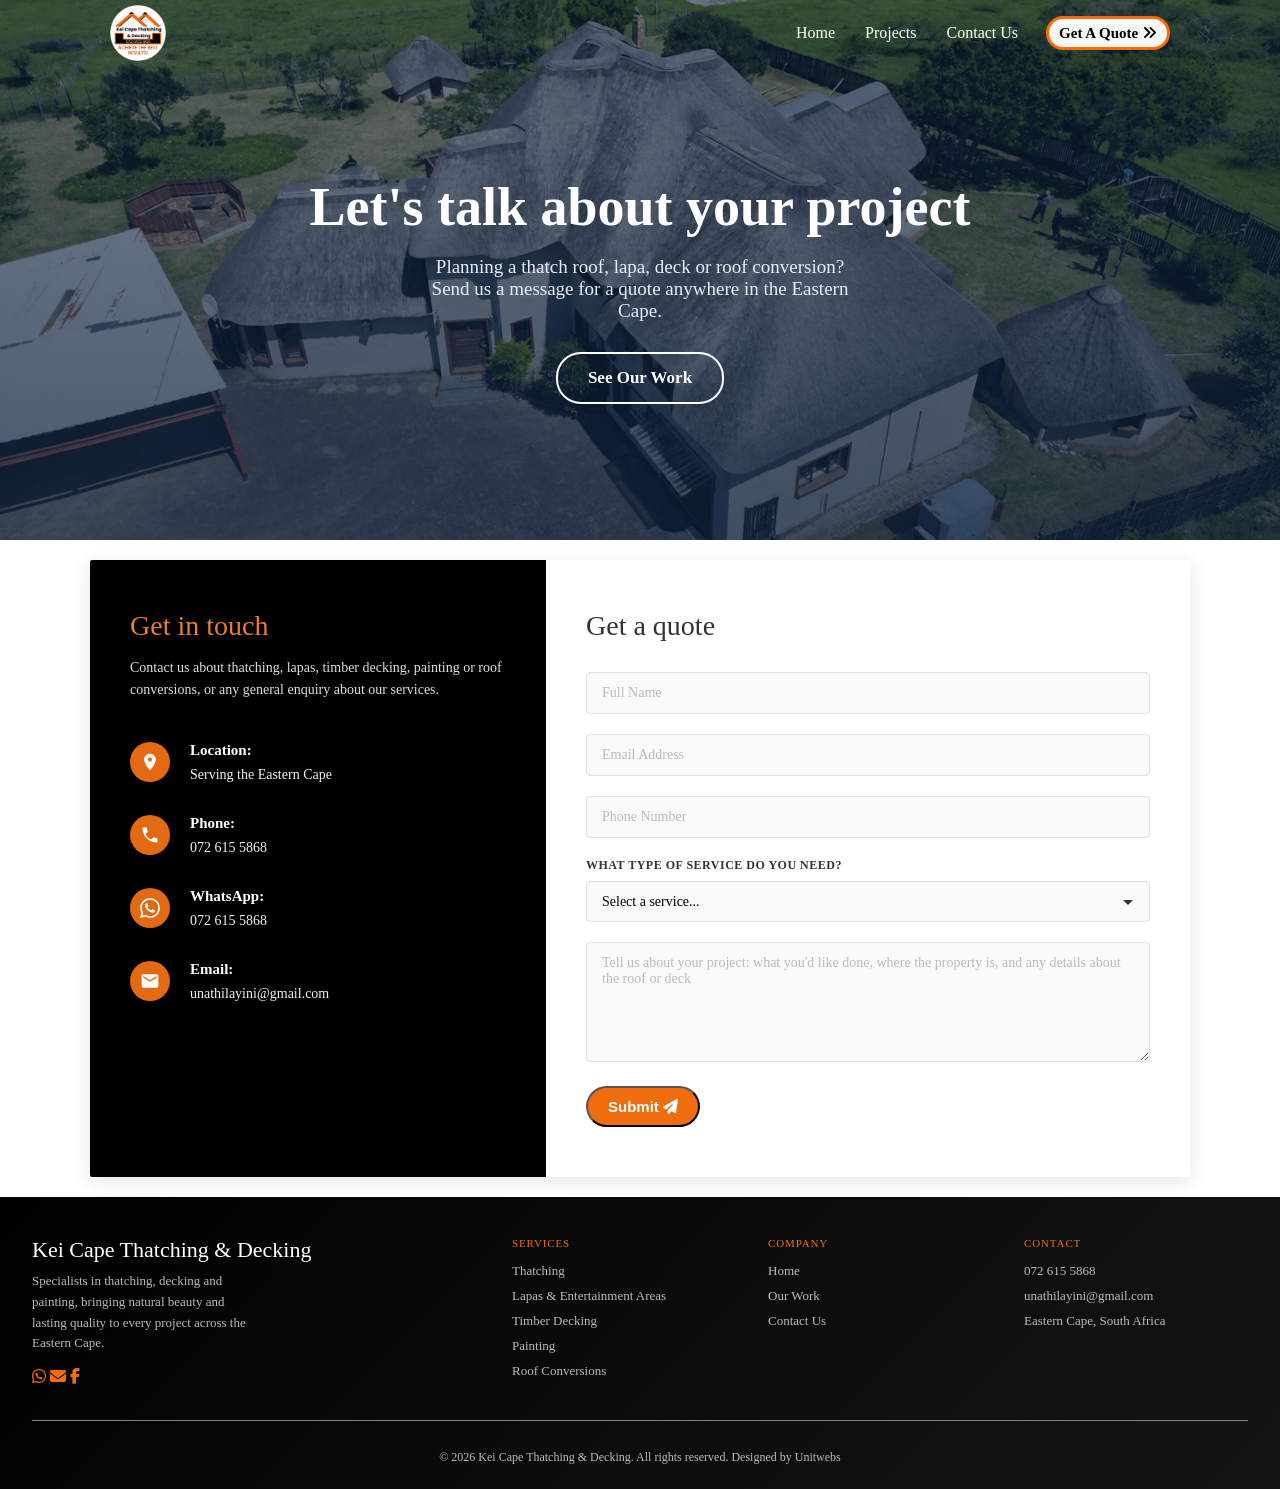
==== contact.html @ d838d8d5 "kaijin" ====
<!DOCTYPE html>

<html lang="en">
<head>
<meta charset="UTF-8">
<meta name="viewport" content="width=device-width, initial-scale=1">
<title>Contact Kei Cape Thatching & Decking   | Thatching, Decking & Roof Conversions in the Eastern Cape | Get a Quote in the Eastern Cape</title>
<link rel="stylesheet" href="styles.css">
<link rel="preconnect" href="https://fonts.googleapis.com">
<link href="https://fonts.googleapis.com/css2?family=Barlow:wght@400;600&family=Barlow+Condensed:wght@600;700&display=swap" rel="stylesheet">
<link rel="stylesheet" href="https://cdnjs.cloudflare.com/ajax/libs/font-awesome/6.5.1/css/all.min.css">

<style>

/* ===== BUTTONS ===== */
/* ===== BUTTONS ===== */
.btn{
    display:inline-block; 
    padding:14px 30px;
    border-radius:25px;
    font-weight:600;
    font-size:17px;
    line-height:1.2;
    white-space:nowrap;
    border:2px solid transparent;
    background:#ff6a00;
    color:#fff;
    transition:transform .2s,background .2s,color .2s
}
.btn:hover{transform:translateY(-2px);background:#021a29}
.btn-light{border-color:#fff;background:transparent}
.btn-light:hover{background:#fff;color:#0B1F3A}
.btn-sm{
    background-color: #f7f7f7;
    padding:5px 10px;
    font-size:15px;
    color:black;
    border: 3px solid #ff6a00;
    border-radius: 17px;
}
.btn-sm:hover{
  background-color: #000000;
  color:#ff6a00;
}
/* ===== BUTTONS ===== */
/* ===== BUTTONS ===== */


/* ===== NAV (fixed, transparent at top, solid after scroll) ===== */
.nav{position:fixed;top:0;left:0;right:0;z-index:50;background:transparent;transition:background .3s,box-shadow .3s}
.nav.scrolled,.nav.menu-open{background:#ff6a00;}
.nav.scrolled{box-shadow:0 3px 14px rgba(0,0,0,.28)}

.nav-inner{max-width:1100px;margin:0 auto;height:65px;padding:0 14px 0 20px;display:flex;align-items:center;gap:10px}
.nav-logo{display:flex;align-items:center;gap:8px;margin-right:auto;font:700 22px/1 'Barlow Condensed',Arial,sans-serif;letter-spacing:.5px;color:#fff}
.nav-logo img{height:3.5rem;width:auto}
.nav-logo b{color:#36b4f4}

/* Burger sits on the right (after the Shop button) */
.nav-burger{display:flex;flex-direction:column;justify-content:center;gap:5px;width:44px;height:44px;padding:10px;background:none;border:0;cursor:pointer}
.nav-burger span{height:3px;background:#ffffff;border-radius:2px;transition:transform .3s,opacity .25s}
.nav-burger.open span:nth-child(1){transform:translateY(8px) rotate(45deg)}
.nav-burger.open span:nth-child(2){opacity:0}
.nav-burger.open span:nth-child(3){transform:translateY(-8px) rotate(-45deg)}

/* Mobile dropdown menu (unchanged behaviour) */
.nav-menu{position:absolute;top:64px;left:0;right:0;display:flex;flex-direction:column;padding:0 20px;background:#101317;max-height:0;overflow:hidden;visibility:hidden;transition:max-height .35s,padding .35s,visibility 0s linear .35s}
.nav-menu.open{max-height:320px;padding:6px 20px 16px;visibility:visible;transition:max-height .35s,padding .35s,visibility 0s}
.nav-menu a{padding:14px 0;color:#fff;border-bottom:1px solid rgba(255, 119, 0, 0.064);transition:color .2s,padding-left .2s}
.nav-menu a:last-child{border-bottom:0}
.nav-menu a:hover{color:#36b4f4;padding-left:6px}

@media(min-width:960px){
  .nav-inner{gap:28px;padding:0 20px}
  .nav-burger{display:none}
  .nav-logo{font-size:32px;gap:10px}
  .nav-logo img{height:3.5rem; width:auto;}
  .nav-menu{position:static;flex-direction:row;gap:30px;max-height:none;overflow:visible;visibility:visible;padding:0;background:none}
  .nav-menu a{padding:0;border:0}
  .nav-menu a:hover{padding-left:0}
  /* order: logo | menu | Shop */
  .nav-logo{margin-right:0}
  .nav-menu{margin-left:auto}
}

/* ===== HERO ===== */
.hero{position:relative;min-height:60svh;
    display:flex;align-items:center;
    padding:100px 20px 60px;
    color:#fff;
  background:linear-gradient(rgba(11,31,58,.55),rgba(11,31,58,.75)),url('keibg.webp') center/cover no-repeat #99a6b8ab
}
.hero-inner{max-width:1100px;margin:0 auto;width:100%;text-align:center}
.hero h1{margin:0 auto;font-size:clamp(2px,8vw,54px);color:#fff;text-wrap:balance}
.hero p{max-width:46ch;margin:18px auto 30px;font-size:19px;color:#e6edf5}
.hero-btns{display:flex;flex-wrap:wrap;justify-content:center;gap:14px}
</style>
</head>

<body id="top">

<header class="nav" id="nav">
  <div class="nav-inner">
    <a href="#top" class="nav-logo" aria-label="WorkMark home">
      <img src="keilogo.webp" alt="" width="36" height="36">
      <span></span>
    </a>

    <nav class="nav-menu" id="navMenu" aria-label="Main">
      <a href="index.html">Home</a>
      <a href="projects.html">Projects</a>
      <a href="contact.html">Contact Us</a>
    </nav>

    <a href="contact.html" class="btn btn-sm nav-cta">Get A Quote <i class="fa-solid fa-angles-right"></i></a>

    <button class="nav-burger" id="navBurger" aria-label="Open menu" aria-expanded="false" aria-controls="navMenu">
      <span></span><span></span><span></span>
    </button>
  </div>
</header>

<section class="hero">
    <div class="hero-inner">
      <h1>Let's talk about your project</h1>
      <p>Planning a thatch roof, lapa, deck or roof conversion? Send us a message for a quote anywhere in the Eastern Cape.</p>
      <div class="hero-btns">
         
          <a href="projects.html" class="btn btn-light">See Our Work</a>
      </div>
    </div>
  </section>
































































<style>
        
    .whole{
       background: #ffffff;
    }
               .contact {
                  
                   display: flex;
                   justify-content: center;
                   align-items: center;
                   min-height: 60vh;
                   padding: 20px;
               }
       
               .contact-container {
                   display: flex;
                   max-width: 1100px;
                   width: 100%;
                   background: white;
                   border-radius: 2px;
                   overflow: hidden;
                   box-shadow: 0 4px 20px rgba(0, 0, 0, 0.1);
               }
       
               .contact-info {
                   background:rgb(0, 0, 0);
                   color: white;
                   padding: 50px 40px;
                   flex: 1;
                   min-width: 280px;
               }
       
               .contact-info h2 {
                   color: #e97e32;
                   font-size: 28px;
                   margin-bottom: 15px;
                   font-weight: 500;
               }
       
               .contact-info p {
                   color: rgb(235, 235, 235);
                   font-size: 14px;
                   line-height: 1.6;
                   margin-bottom: 40px;
                   opacity: 0.95;
               }
       
               .info-item {
                   display: flex;
                   align-items: flex-start;
                   margin-bottom: 30px;
               }
       
               .info-icon {
                   width: 40px;
                   height: 40px;
                   background: #e36a13;
                   border-radius: 50%;
                   display: flex;
                   align-items: center;
                   justify-content: center;
                   margin-right: 20px;
                   flex-shrink: 0;
               }
       
               .info-icon svg {
                   width: 20px;
                   height: 20px;
                   fill: white;
               }
       
               .info-content {
                   flex: 1;
               }
       
               .info-label {
                   font-weight: 600;
                   margin-bottom: 5px;
                   font-size: 15px;
               }
       
               .info-text {
                   font-size: 14px;
                   opacity: 0.95;
                   line-height: 1.5;
               }
       
               .contact-form {
                   padding: 50px 40px;
                   flex: 1.5;
               }
       
               .contact-form h2 {
                   font-size: 28px;
                   margin-bottom: 30px;
                   color: #333;
                   font-weight: 500;
               }
       
               .form-row {
                   display: flex;
                   gap: 20px;
                   margin-bottom: 20px;
               }
       
               .form-group {
                   flex: 1;
                   margin-bottom: 20px;
               }
       
               .form-group label {
                   display: block;
                   font-size: 12px;
                   font-weight: 600;
                   color: #333;
                   margin-bottom: 8px;
                   text-transform: uppercase;
                   letter-spacing: 0.5px;
               }
       
               .form-group input,
               .form-group textarea,
               .form-group select {
                   width: 100%;
                   padding: 12px 15px;
                   border: 1px solid #e0e0e0;
                   border-radius: 4px;
                   font-size: 14px;
                   font-family: inherit;
                   transition: border-color 0.3s;
                   background: #fafafa;
               }
       
               .form-group select {
                   cursor: pointer;
                   appearance: none;
                   background-image: url("data:image/svg+xml,%3Csvg xmlns='http://www.w3.org/2000/svg' width='12' height='12' viewBox='0 0 12 12'%3E%3Cpath fill='%23333' d='M6 9L1 4h10z'/%3E%3C/svg%3E");
                   background-repeat: no-repeat;
                   background-position: right 15px center;
                   padding-right: 40px;
               }
       
               .form-group input:focus,
               .form-group textarea:focus,
               .form-group select:focus {
                   outline: none;
                   border-color: #5ecea1;
                   background: white;
               }
       
               .form-group input::placeholder,
               .form-group textarea::placeholder {
                   color: #bbb;
               }
       
               .form-group textarea {
                   resize: vertical;
                   min-height: 120px;
               }
       
               .submit-btn {
                   background:#ef6c0f;
                   color: rgb(255, 255, 255);
                
                   padding: 10px 20px;
                   font-size: 15px;
                   border-radius: 25px;
                   cursor: pointer;
                   transition: transform 0.2s, box-shadow 0.2s;
                   font-weight: 700;
               }
       
               .submit-btn:hover {
                   transform: translateY(-2px);
                   box-shadow: 0 4px 12px rgba(94, 206, 161, 0.4);
               }
       
               .submit-btn:active {
                   transform: translateY(0);
               }
       
               @media (max-width: 768px) {
                   .contact-container {
                       flex-direction: column;
                   }
       
                   .contact-info,
                   .contact-form {
                       padding: 30px 25px; 
                   }
       
                   .form-row {
                       flex-direction: column;
                       gap: 0;
                   }
       
                   .contact-info h2,
                   .contact-form h2 {
                       font-size: 24px;
                   }
               }
           </style>
   
           
   <section class="whole">


    <div class="contact">
        <div class="contact-container">
            
            <!-- CONTACT INFO PANEL -->
            <div class="contact-info">
                <h2>Get in touch</h2>
                <p>Contact us about thatching, lapas, timber decking, painting or roof conversions, or any general enquiry about our services.</p>
    
                <div class="info-item">
                    <div class="info-icon">
                        <svg viewBox="0 0 24 24">
                            <path d="M12 2C8.13 2 5 5.13 5 9c0 5.25 7 13 7 13s7-7.75 7-13c0-3.87-3.13-7-7-7zm0 9.5c-1.38 0-2.5-1.12-2.5-2.5s1.12-2.5 2.5-2.5 2.5 1.12 2.5 2.5-1.12 2.5-2.5 2.5z"/>
                        </svg>
                    </div>
                    <div class="info-content">
                        <div class="info-label">Location:</div>
                        <div class="info-text">Serving the Eastern Cape</div>
                    </div>
                </div>
    
                <div class="info-item">
                    <div class="info-icon">
                        <svg viewBox="0 0 24 24">
                            <path d="M6.62 10.79c1.44 2.83 3.76 5.14 6.59 6.59l2.2-2.2c.27-.27.67-.36 1.02-.24 1.12.37 2.33.57 3.57.57.55 0 1 .45 1 1V20c0 .55-.45 1-1 1-9.39 0-17-7.61-17-17 0-.55.45-1 1-1h3.5c.55 0 1 .45 1 1 0 1.25.2 2.45.57 3.57.11.35.03.74-.25 1.02l-2.2 2.2z"/>
                        </svg>
                    </div>
                    <div class="info-content">
                        <div class="info-label">Phone:</div>
                        <div class="info-text">072 615 5868</div>
                    </div>
                </div>
    
                <div class="info-item">
                    <div class="info-icon">
                        <svg viewBox="0 0 24 24">
                            <path d="M17.472 14.382c-.297-.149-1.758-.867-2.03-.967-.273-.099-.471-.148-.67.15-.197.297-.767.966-.94 1.164-.173.199-.347.223-.644.075-.297-.15-1.255-.463-2.39-1.475-.883-.788-1.48-1.761-1.653-2.059-.173-.297-.018-.458.13-.606.134-.133.298-.347.446-.52.149-.174.198-.298.298-.497.099-.198.05-.371-.025-.52-.075-.149-.669-1.612-.916-2.207-.242-.579-.487-.5-.669-.51-.173-.008-.371-.01-.57-.01-.198 0-.52.074-.792.372-.272.297-1.04 1.016-1.04 2.479 0 1.462 1.065 2.875 1.213 3.074.149.198 2.096 3.2 5.077 4.487.709.306 1.262.489 1.694.625.712.227 1.36.195 1.871.118.571-.085 1.758-.719 2.006-1.413.248-.694.248-1.289.173-1.413-.074-.124-.272-.198-.57-.347m-5.421 7.403h-.004a9.87 9.87 0 01-5.031-1.378l-.361-.214-3.741.982.998-3.648-.235-.374a9.86 9.86 0 01-1.51-5.26c.001-5.45 4.436-9.884 9.888-9.884 2.64 0 5.122 1.03 6.988 2.898a9.825 9.825 0 012.893 6.994c-.003 5.45-4.437 9.884-9.885 9.884m8.413-18.297A11.815 11.815 0 0012.05 0C5.495 0 .16 5.335.157 11.892c0 2.096.547 4.142 1.588 5.945L.057 24l6.305-1.654a11.882 11.882 0 005.683 1.448h.005c6.554 0 11.89-5.335 11.893-11.893a11.821 11.821 0 00-3.48-8.413Z"/>
                        </svg>
                    </div>
                    <div class="info-content">
                        <div class="info-label">WhatsApp:</div>
                        <div class="info-text">072 615 5868</div>
                    </div>         
                </div>
    
                <div class="info-item">
                    <div class="info-icon">
                        <svg viewBox="0 0 24 24">
                            <path d="M20 4H4c-1.1 0-1.99.9-1.99 2L2 18c0 1.1.9 2 2 2h16c1.1 0 2-.9 2-2V6c0-1.1-.9-2-2-2zm0 4l-8 5-8-5V6l8 5 8-5v2z"/>
                        </svg>
                    </div>
                    <div class="info-content">
                        <div class="info-label">Email:</div>
                        <div class="info-text">unathilayini@gmail.com</div>
                    </div>
                </div>
    
            </div>
    
     <!-- CONTACT FORM -->
<div class="contact-form">
    <h2>Get a quote</h2>
    <form action="https://formsubmit.co/unathilayini@gmail.com" method="POST">

        <div class="form-group">
            <input type="text" id="fullname" name="Full Name" placeholder="Full Name" required>
        </div>

        <div class="form-group">
            <input type="email" id="email" name="Email Address" placeholder="Email Address" required>
        </div>

        <div class="form-group">
            <input type="tel" id="phone" name="Phone Number" placeholder="Phone Number" required>
        </div>

        <div class="form-group">
            <label for="service">What type of service do you need?</label>
            <select id="service" name="Service Needed" required>
                <option value="">Select a service...</option>
                <option value="thatching">Thatching (New Roof, Re-thatching, Maintenance)</option>
                <option value="lapas">Lapas &amp; Entertainment Areas</option>
                <option value="decking">Timber Decking</option>
                <option value="painting">Painting</option>
                <option value="roof-conversions">Roof Conversions</option>
                <option value="other">Other / Custom Project</option>
            </select>
        </div>

        <div class="form-group">
            <textarea id="message" name="Message" placeholder="Tell us about your project: what you'd like done, where the property is, and any details about the roof or deck"></textarea>
        </div>

        <input type="hidden" name="_subject" value="New Quote Request - Kei Cape Thatching &amp; Decking">
        <input type="hidden" name="_template" value="table">
        <input type="hidden" name="_captcha" value="false">
        <input type="hidden" name="_next" value="THANK-YOU-PAGE-URL">

        <button type="submit" class="submit-btn">
            Submit <i class="fa-solid fa-paper-plane"></i>
        </button>
    </form>
</div>
    
        </div>
    </div>

</section>



































<footer class="footer">

    <!-- Top: Brand + Nav Columns -->
    <div class="footer__top">
  
      <!-- Brand -->
      <div class="footer__brand">
        <h2>Kei Cape Thatching &amp; Decking</h2>
        <p>Specialists in thatching, decking and painting, bringing natural beauty and lasting quality to every project across the Eastern Cape.</p>
        <div class="footer__social">
          <div class="socials">
            <a href="https://wa.me/27726155868" class="social-link" aria-label="WhatsApp" target="_blank" rel="noopener">
              <i class="fa-brands fa-whatsapp" style="color: #f86d09;"></i>
            </a>
            <a href="mailto:unathilayini@gmail.com" class="social-link" aria-label="Email">
              <i class="fa-solid fa-envelope" style="color: #f86d09;"></i>
            </a>
            <a href="FACEBOOK-PAGE-URL" class="social-link" aria-label="Facebook" target="_blank" rel="noopener">
              <i class="fa-brands fa-facebook-f" style="color: #f86d09;"></i>
            </a>
          </div>
  
        </div>
      </div>
  
      <!-- Services -->
      <div class="footer__col">
        <h4>Services</h4>
        <a href="#">Thatching</a>
        <a href="#">Lapas &amp; Entertainment Areas</a>
        <a href="#">Timber Decking</a>
        <a href="#">Painting</a>
        <a href="#">Roof Conversions</a>
      </div>
  
      <!-- Company -->
      <div class="footer__col">
        <h4>Company</h4>
        <a href="index.html">Home</a>
        <a href="projects.html">Our Work</a>
        <a href="contact.html">Contact Us</a>
      </div>
  
      <!-- Contact -->
      <div class="footer__col">
        <h4>Contact</h4>
        <a href="tel:0726155868">072 615 5868</a>
        <a href="mailto:unathilayini@gmail.com">unathilayini@gmail.com</a>
        <a href="#">Eastern Cape, South Africa</a>
      </div>
  
    </div>
    <!-- /footer__top -->
  
    <!-- Bottom Bar -->
    <div class="footer__bottom">
      <div class="footer__bottom-links">
      </div>
      <span class="footer__copyright">&copy; 2026 Kei Cape Thatching &amp; Decking. All rights reserved. Designed by Unitwebs</span>
    </div>
    <!-- /footer__bottom -->
  
  </footer>
  

















<script src="scripts.js"></script>
</body>

</html>
---- styles.css ----
*{
    box-sizing:border-box;margin:0;padding:0
}
html{
    scroll-behavior:smooth;
    scroll-padding-top:70px
}
body{
  margin:0 auto;
}
img{display:block;max-width:100%}
a{
    text-decoration: none;
}







.rare {
    font-family: Arial, sans-serif;
    color: #333333;
    background-color: #f4f4f4;
    line-height: 1.6;
    margin: 0px auto;
    padding: 5px 0; /* top/bottom only, no side padding */
    width: 100%;
}

.rare .services-section {
    width: 100%;
    max-width: none;
    margin: 0px auto;
    background: #ffffff;
    padding: 40px 20px;
    border-radius: 0;
    box-shadow: 0 2px 8px rgba(0, 0, 0, 0.05);
}

.rare .services-header {
    text-align: left;
    margin: 0 0 45px;
    border-bottom: 2px solid #eaeaea;
    padding-bottom: 20px;
}

.rare .services-header h2 {
    font-size: 1.60rem;
    color: #1a1a1a;
    margin: 0 0 12px;
    font-weight: 700;
}

.rare .services-header p {
    font-size: 1rem;
    color: #666666;
    max-width: 700px;
    margin: 0;
}

/* MOBILE: single column list */
.rare .services-list {
    display: grid;
    grid-template-columns: 1fr;
    gap: 30px;
}

.rare .service-item {
    display: flex;
    align-items: flex-start;
    gap: 15px;
    padding-bottom: 30px;
    border-bottom: 1px solid #eaeaea;
}

.rare .service-item:last-child {
    border-bottom: none;
    padding-bottom: 0;
}

.rare .service-icon {
    flex-shrink: 0;
    width: 44px;
    height: 44px;
    background-color: #ff6a00;
    display: flex;
    align-items: center;
    justify-content: center;
    font-size: 1.05rem;
    font-weight: bold;
    color: #ffffff;
    border-radius: 2px;
    transition: background-color 0.3s ease, transform 0.3s ease;
}

.rare .service-item:hover .service-icon {
    background-color: #1a1a1a;
    transform: translateY(-3px);
}

.rare .service-content {
    flex-grow: 1;
}

.rare .service-content h3 {
    font-size: 1.1rem;
    color: #1a1a1a;
    margin: 0 0 10px;
    font-weight: 700;
}

.rare .service-content p {
    font-size: 0.95rem;
    color: #555555;
    margin: 0;
}

/* ANIMATION (only active when JS is running) */
.rare.js .service-item {
    opacity: 0;
    transform: translateY(30px);
    transition: opacity 0.7s ease, transform 0.7s ease;
    transition-delay: var(--delay, 0s);
}

.rare.js .service-item.visible {
    opacity: 1;
    transform: translateY(0);
}

.rare.js .service-item .service-icon {
    transform: scale(0.6);
    transition: transform 0.6s cubic-bezier(0.34, 1.56, 0.64, 1) calc(var(--delay, 0s) + 0.15s),
                background-color 0.3s ease;
}

.rare.js .service-item.visible .service-icon {
    transform: scale(1);
}

.rare.js .service-item.visible:hover .service-icon {
    transform: translateY(-3px);
    transition-delay: 0s;
}

/* TABLET: 2 columns */
@media (min-width: 700px) {
    .rare .services-section {
        padding: 50px 30px;
    }

    .rare .services-header h2 {
        font-size: 2rem;
    }

    .rare .services-list {
        grid-template-columns: repeat(2, 1fr);
        gap: 40px 30px;
    }

    .rare .service-item,
    .rare .service-item:last-child {
        border-bottom: none;
        padding-bottom: 0;
    }
}

/* DESKTOP: all 4 in one horizontal row */
@media (min-width: 1024px) {
    .rare .services-section {
        padding: 60px 40px;
    }

    .rare .services-list {
        grid-template-columns: repeat(4, 1fr);
        gap: 30px;
    }

    .rare .service-item {
        flex-direction: column;
        gap: 18px;
        padding: 25px 20px;
        border: 1px solid #eaeaea;
        border-radius: 4px;
        transition: box-shadow 0.3s ease, border-color 0.3s ease;
    }

    .rare .service-item:last-child {
        border: 1px solid #eaeaea;
        padding: 25px 20px;
    }

    .rare .service-item:hover {
        border-color: #cfcfcf;
        box-shadow: 0 6px 18px rgba(0, 0, 0, 0.08);
    }

    .rare .service-icon {
        width: 50px;
        height: 50px;
        font-size: 1.25rem;
    }
}

/* Respect reduced motion settings */
@media (prefers-reduced-motion: reduce) {
    .rare.js .service-item,
    .rare.js .service-item .service-icon {
        transition: none;
        opacity: 1;
        transform: none;
    }
}


























































































  /* ─── Footer Wrapper ─────────────────────────────────────── */
  .footer {
    background: linear-gradient(135deg, rgb(0, 0, 0) 0%, rgb(20, 22, 21));
    color: #cdd3e0;
    padding: 2.5rem 2rem 1.5rem;
  }

  /* ─── Top Section (Brand + Nav Columns) ─────────────────── */
  .footer__top {
    display: grid;
    grid-template-columns: 2fr 1fr 1fr 1fr;
    gap: 2rem;
    margin-bottom: 2rem;
  }

  /* Brand */
  .footer__brand h2 {
    color: #ffffff;
    font-size: 22px;
    font-weight: 500;
    margin-bottom: 8px;
  }

  .footer__brand p {
    color: #bababa;
    font-size: 13px;
    line-height: 1.6;
    max-width: 220px;
    margin-bottom: 14px;
  }

  /* Social Icons */
  .footer__social {
    
    display: flex;
    gap: 9px;
  }

  .footer__social-icon {
    width: 30px;
    height: 30px;
    border-radius: 50%;
    display: flex;
    align-items: center;
    justify-content: center;
    cursor: pointer;
    color:#f86d09; 
  }

  .footer__social-icon svg {
    width: 14px;
    height: 14px;
    fill: #f86d09; 
    color:#f86d09; 
  }

  .footer__social-icon--facebook  {
     background-color: #f86d09; 
     text-decoration: none;
     color: white;
    }

  .footer__social-icon--instagram { background-color: #c13584;
    text-decoration: none;
     color: white; }
  .footer__social-icon--whatsapp  { background-color: #108f0a;
  
    text-decoration: none;
     color: white; }

  /* Nav Columns */
  .footer__col h4 {
    color:  #f86d09;
    font-size: 11px;
    font-weight: 500;
    letter-spacing: 0.08em;
    text-transform: uppercase;
    margin-bottom: 14px;
  }

  .footer__col a {
    display: block;
    color: #bbbbbb;
    text-decoration: none;
    font-size: 13px;
    margin-bottom: 9px;
    transition: color 0.2s;
  }

  .footer__col a:hover {
    color: #ffffff;
  }

  /* ─── Bottom Bar ─────────────────────────────────────────── */
  .footer__bottom {
    border-top: 0.5px solid #838383;
    padding-top: 1.25rem;
    text-align: center;
  }

  .footer__bottom-links {
    margin-bottom: 6px;
  }

  .footer__bottom-links a {
    color: #5a6478;
    text-decoration: none;
    font-size: 12px;
    margin: 0 8px;
    transition: color 0.2s;
  }

  .footer__bottom-links a:hover {
    color: #8a95aa;
  }

  .footer__copyright {
    color: #bbbbbb;
    font-size: 12px;
  }

  /* ─── Responsive ─────────────────────────────────────────── */
  @media (max-width: 600px) {
    .footer__top {
      grid-template-columns: 1fr 1fr;
    }

    .footer__brand {
      grid-column: 1 / -1;
    }
  }
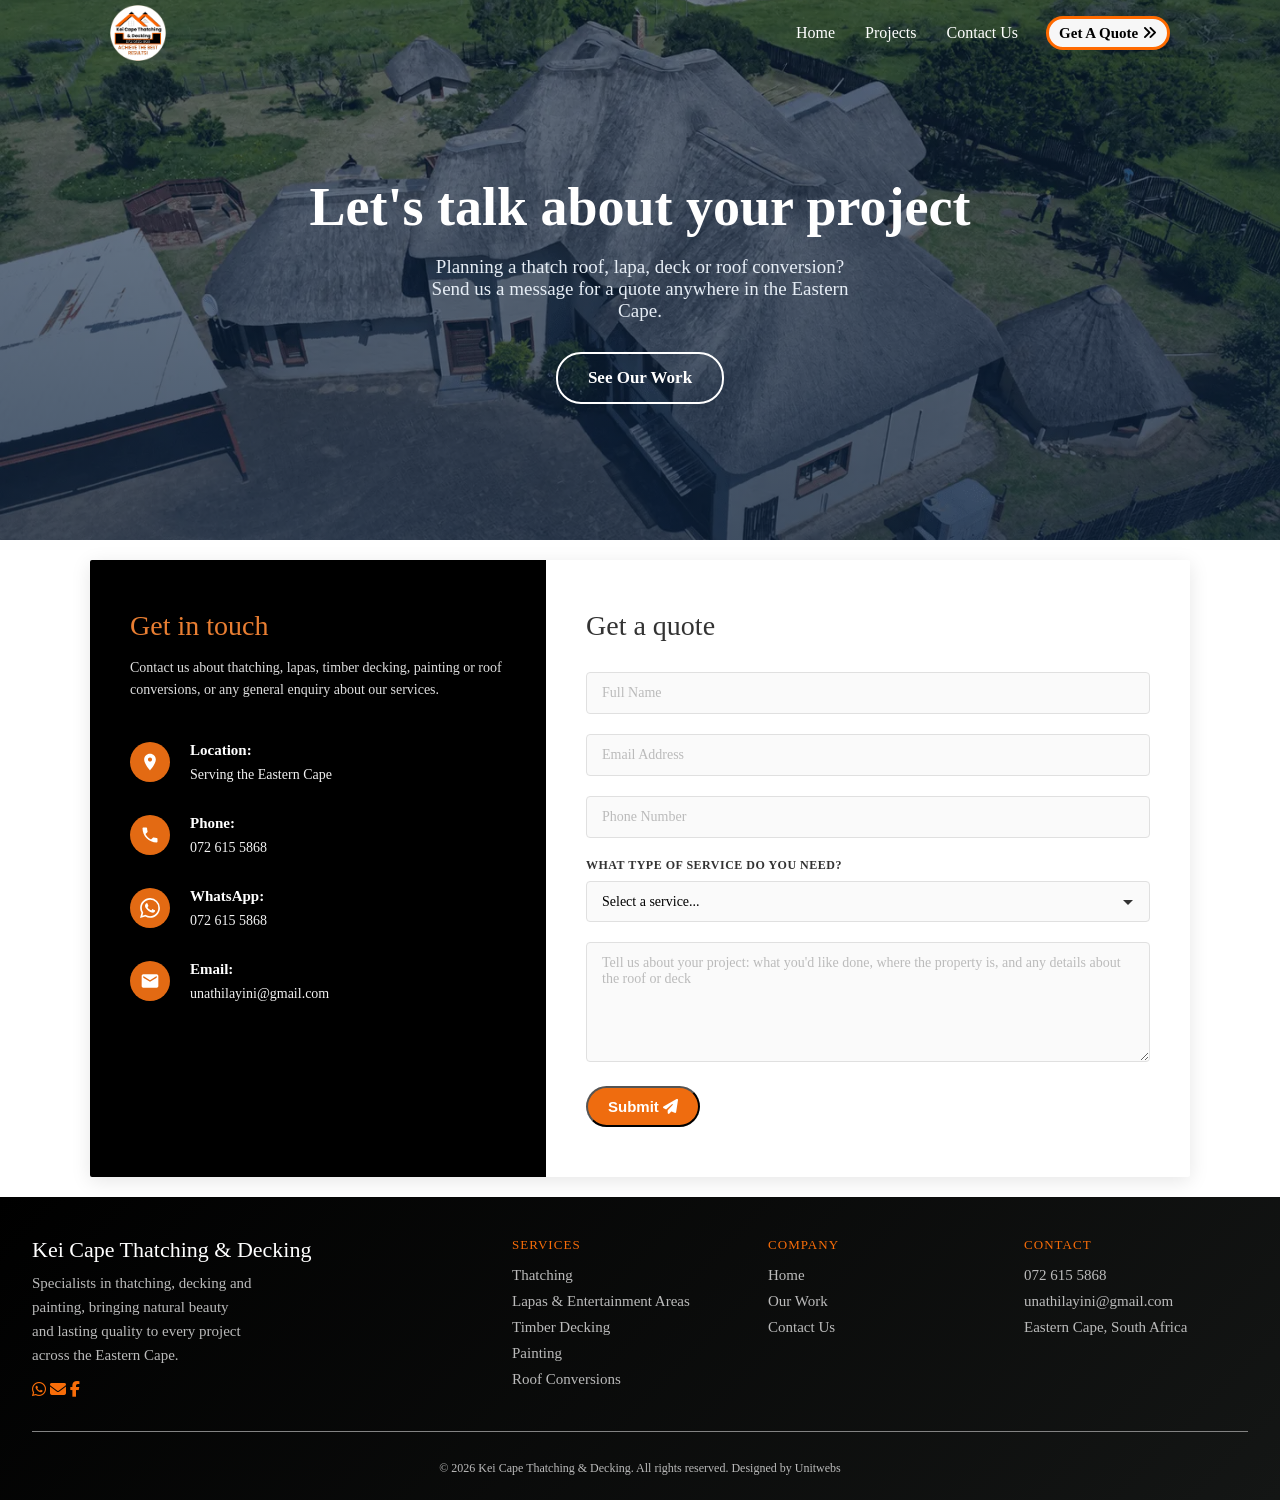
==== commit 63c014bf: "ghrery" ====
--- a/contact.html
+++ b/contact.html
@@ -68,7 +68,7 @@
 .nav-menu.open{max-height:320px;padding:6px 20px 16px;visibility:visible;transition:max-height .35s,padding .35s,visibility 0s}
 .nav-menu a{padding:14px 0;color:#fff;border-bottom:1px solid rgba(255, 119, 0, 0.064);transition:color .2s,padding-left .2s}
 .nav-menu a:last-child{border-bottom:0}
-.nav-menu a:hover{color:#36b4f4;padding-left:6px}
+.nav-menu a:hover{color:#ff6a00;padding-left:6px}
 
 @media(min-width:960px){
   .nav-inner{gap:28px;padding:0 20px}
--- a/styles.css
+++ b/styles.css
@@ -329,7 +329,7 @@
 
   .footer__brand p {
     color: #bababa;
-    font-size: 13px;
+    font-size: 15px;
     line-height: 1.6;
     max-width: 220px;
     margin-bottom: 14px;
@@ -377,7 +377,7 @@
   /* Nav Columns */
   .footer__col h4 {
     color:  #f86d09;
-    font-size: 11px;
+    font-size: 13px;
     font-weight: 500;
     letter-spacing: 0.08em;
     text-transform: uppercase;
@@ -388,7 +388,7 @@
     display: block;
     color: #bbbbbb;
     text-decoration: none;
-    font-size: 13px;
+    font-size: 15px;
     margin-bottom: 9px;
     transition: color 0.2s;
   }
@@ -435,3 +435,116 @@
       grid-column: 1 / -1;
     }
   }
+
+
+
+
+
+
+
+
+
+
+
+
+
+
+
+
+
+
+
+
+
+
+
+
+
+
+
+
+
+
+
+  /* ===== FLOATING BUTTONS (WhatsApp + Back to top) ===== */
+.both {
+  position: fixed;
+  right: 20px;                 /* CHANGE: distance from the right edge */
+  bottom: 20px;                /* CHANGE: distance from the bottom edge */
+  z-index: 999;
+  display: flex;
+  flex-direction: column;      /* WhatsApp on top, back-to-top below */
+  align-items: center;
+  gap: 12px;
+}
+
+.both a,
+.both button {
+  display: flex;
+  align-items: center;
+  justify-content: center;
+
+  border-radius: 50%;
+  color: #fff;
+  cursor: pointer;
+  text-decoration: none;
+  box-shadow: 0 4px 12px rgba(0, 0, 0, 0.3);
+  transition: transform 0.2s, background 0.2s, opacity 0.3s, visibility 0.3s;
+}
+
+/* WhatsApp button */
+.whatsapp-btn {
+  width: 58px;
+  height: 58px;
+  background: #25d366;
+  font-size: 1.9rem;
+}
+
+.whatsapp-btn:hover {
+  background: #1ebe5a;
+  transform: scale(1.08);
+}
+
+/* Back-to-top button (hidden until the visitor scrolls down) */
+.back-to-top {
+  width: 46px;
+  height: 46px;
+border: 3px solid black;
+  background: #f86d09;         /* CHANGE to your brand colour */
+  font-size: 1.05rem;
+  opacity: 0;
+  visibility: hidden;
+}
+
+.back-to-top.is-visible {
+  opacity: 1;
+  visibility: visible;
+}
+
+.back-to-top:hover {
+  background: #000;
+}
+
+html {
+  scroll-behavior: smooth;
+}
+
+/* Slightly smaller on phones */
+@media (max-width: 639px) {
+  .both {
+    right: 14px;
+    bottom: 14px;
+    gap: 9px;
+  }
+
+  .whatsapp-btn {
+    width: 52px;
+    height: 52px;
+    font-size: 1.7rem;
+  }
+
+  .back-to-top {
+    width: 42px;
+    height: 42px;
+  }
+}
